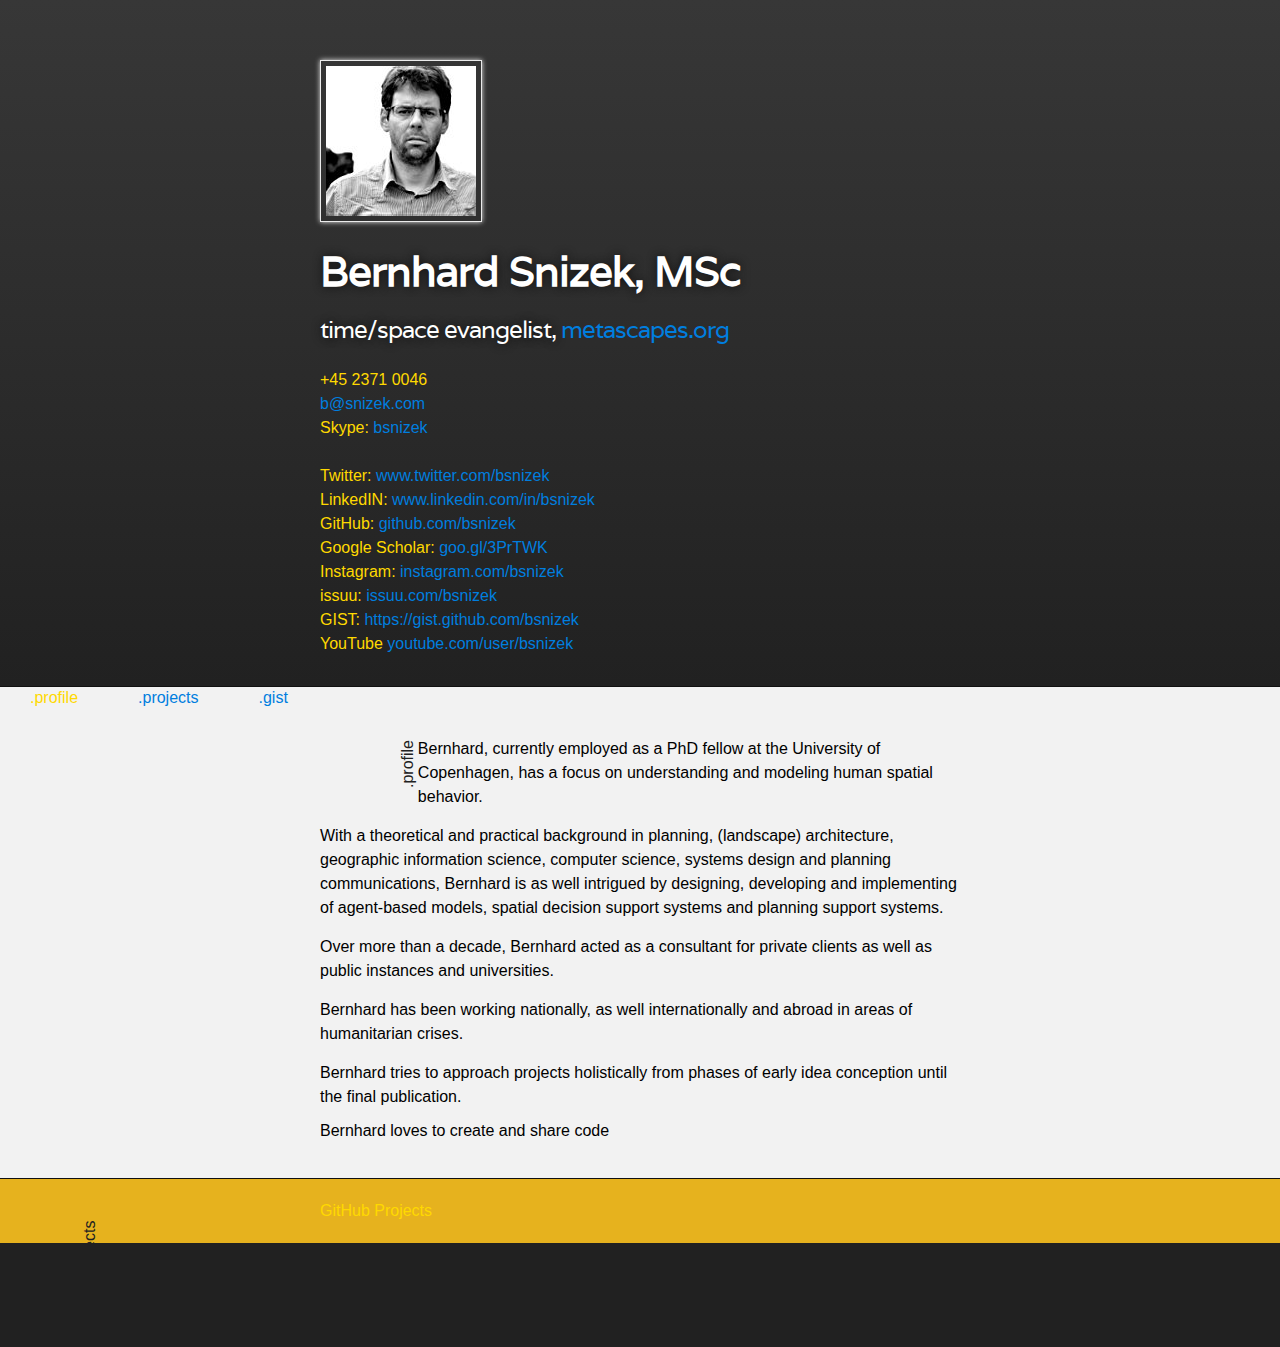
==== index.html @ 62fbc494 "yeah" ====
<!DOCTYPE html>
<html>

<head>
    <meta charset='utf-8' />
    <meta http-equiv="X-UA-Compatible" content="chrome=1" />
    <meta name="description" content="Bernhard Snizek : time/space evangelist" />
    <meta name="geo.position" content="55.670133,12.5394427"/>
    <meta name="geo.placename" content="Tøndergade 5, 1752 Copenhagen, Denmark"/>
    <meta name="geo.region" content="DK"/>

    <link rel=”author” href=”https://plus.google.com/bsnizek“/>
    <link rel="stylesheet" type="text/css" media="screen" href="stylesheets/stylesheet.css">
    <link href='http://fonts.googleapis.com/css?family=Varela' rel='stylesheet' type='text/css'>

    <meta property=”og:image” content=”http://snizek.com/images/besn.jpeg”/>

    <title>Bernhard Snizek</title>
    <script src="http://ajax.microsoft.com/ajax/jquery/jquery-1.4.2.min.js" type="text/javascript"></script>
    <script src="javascripts/github.js" type="text/javascript"></script>
    <script type="text/javascript" src="javascripts/instafeed.min.js"></script>


</head>

<body>

<!-- HEADER -->
<div id="header_wrap" class="outer">
    <header class="inner">
        <img src="images/besn.jpeg"/>
        <h1 id="project_title">Bernhard Snizek, MSc</h1>
        <h2 id="project_tagline">time/space evangelist, <a href="http://metascapes.org">metascapes.org</a></h2>
        <div>

            <div>+45 2371 0046</div>

            <div><a href="b@snizek.com">b@snizek.com</a></div>

            <div>

                Skype: <a href="skype:bsnizek?call">bsnizek</a></div>

            <br/>

            Twitter: <a href="http://www.twitter.com/bsnizek" target="_blank">www.twitter.com/bsnizek</a>

            <br/>

            <div>LinkedIN: <a href="https://www.linkedin.com/in/bsnizek" target="_blank">www.linkedin.com/in/bsnizek</a></div>

            <div>GitHub: <a href="https://github.com/bsnizek" target="_blank">github.com/bsnizek</a></div>

            Google Scholar: <a href="http://goo.gl/3PrTWK" target="_blank">goo.gl/3PrTWK</a>

            <br/>

            Instagram: <a href="http://instagram.com/bsnizek" target="_blank">instagram.com/bsnizek</a>

            <br/>

            issuu: <a href="http://issuu.com/bsnizek" target="_blank">issuu.com/bsnizek</a>

            <br/>

            GIST: <a href="https://gist.github.com/bsnizek" target="_blank">https://gist.github.com/bsnizek</a>

            <br/>

            YouTube <a href="http://www.youtube.com/user/bsnizek" target="_blank">youtube.com/user/bsnizek</a>

        </div>


    </header>
</div>

<div class="downlinkbar">
    <div class="buffer-left"></div>
    <div class="downlink">.profile</div>
    <div class="downlink"><a href="#github-projects">.projects</a></div>
    <div class="downlink"><a href="#gist_content">.gist</a></div>
</div>

<!-- MAIN CONTENT -->
<div>
    <div class="vertical">
        .profile
    </div>
    <div id="main_content_wrap" class="outer">
        <section id="main_content" class="inner">


            <p>Bernhard, currently employed as a PhD fellow at the University of Copenhagen, has a focus on understanding and modeling human spatial behavior.
            </p>

            <p>With a theoretical and practical background in planning, (landscape) architecture, geographic information science, computer science, systems design and planning communications, Bernhard is as well intrigued by designing, developing and implementing of agent-based models, spatial decision support systems and planning support systems.
            </p>
            <p>
                Over more than a decade, Bernhard acted as a consultant for private clients as well as public instances and universities.
            </p>
            <p>
                Bernhard has been working nationally, as well internationally and abroad in areas of humanitarian crises.
            </p>
            Bernhard tries to approach projects holistically from phases of early idea conception until the final publication.
            <p>
                Bernhard loves to create and share code
            </p>

        </section>
    </div>
</div>
<div>
    <div class="vertical">
        .projects
    </div>
    <div class="github-projects-outer-wrap">
        <section id="github-projects" class="inner">
            <div class="-vertical-label">
                GitHub Projects
            </div>
            <div id="github-projects"></div>
        </section>
    </div>
</div>

<script type="text/javascript">
    var feed = new Instafeed({
        get: 'user',
        clientId: 'bed792d6b93044f2913ab6e5dfcff316'
    });
    console.log(feed);
    feed.run();
</script>

<script type="text/javascript">
    $(function() {
        $("#github-projects").loadRepositories("bsnizek");
    });
</script>
<div>
    <div class="vertical">
        .gist
    </div>
    <div class="github-gist-outer-wrap">
        <section id="gist_content" class="inner">
            <script type="text/javascript" src="https://gist.github.com/bsnizek/44dda665971aecd81779.js"></script>
        </section>
    </div>
</div>




<!-- FOOTER  -->
<!--
<div id="footer_wrap" class="outer">
  <footer class="inner">
    <p class="copyright">Bernhard Snizek maintained by <a href="https://github.com/bsnizek">bsnizek</a></p>
    <p>Published with <a href="http://pages.github.com">GitHub Pages</a></p>
  </footer>
</div>-->

<script>
    (function(i,s,o,g,r,a,m){i['GoogleAnalyticsObject']=r;i[r]=i[r]||function(){
        (i[r].q=i[r].q||[]).push(arguments)},i[r].l=1*new Date();a=s.createElement(o),
            m=s.getElementsByTagName(o)[0];a.async=1;a.src=g;m.parentNode.insertBefore(a,m)
    })(window,document,'script','//www.google-analytics.com/analytics.js','ga');

    ga('create', 'UA-50761305-1', 'snizek.com');
    ga('send', 'pageview');

</script>

</body>
</html>
---- stylesheets/stylesheet.css ----
/*******************************************************************************
Slate Theme for GitHub Pages
by Jason Costello, @jsncostello
*******************************************************************************/

@import url(pygment_trac.css);

/*******************************************************************************
MeyerWeb Reset
*******************************************************************************/


html, body, div, span, applet, object, iframe,
h1, h2, h3, h4, h5, h6, p, blockquote, pre,
a, abbr, acronym, address, big, cite, code,
del, dfn, em, img, ins, kbd, q, s, samp,
small, strike, strong, sub, sup, tt, var,
b, u, i, center,
dl, dt, dd, ol, ul, li,
fieldset, form, label, legend,
table, caption, tbody, tfoot, thead, tr, th, td,
article, aside, canvas, details, embed,
figure, figcaption, footer, header, hgroup,
menu, nav, output, ruby, section, summary,
time, mark, audio, video {
    margin: 0;
    padding: 0;
    border: 0;
    font: inherit;
    vertical-align: baseline;
}

/* HTML5 display-role reset for older browsers */
article, aside, details, figcaption, figure,
footer, header, hgroup, menu, nav, section {
    display: block;
}

ol, ul {
    list-style: none;
}

table {
    border-collapse: collapse;
    border-spacing: 0;
}

/*******************************************************************************
Theme Styles
*******************************************************************************/

body {
    box-sizing: border-box;
    color:#ffd900;
    background: #212121;
    font-size: 16px;
    font-family: DIN, 'Myriad Pro', Calibri, Helvetica, Arial, sans-serif;
    line-height: 1.5;
    -webkit-font-smoothing: antialiased;
}

h1, h2, h3, h4, h5, h6 {
    margin: 10px 0;
    font-weight: 700;
    color:#222222;
    font-family: 'Varela', 'Lucida Grande', 'Calibri', Helvetica, Arial, sans-serif;
    letter-spacing: -1px;
}

h1 {
    font-size: 36px;
    font-weight: 700;
}

h2 {
    padding-bottom: 10px;
    font-size: 32px;
    background: url('../images/bg_hr.png') repeat-x bottom;
}

h3 {
    font-size: 24px;
}

h4 {
    font-size: 21px;
}

h5 {
    font-size: 18px;
}

h6 {
    font-size: 16px;
}

p {
    margin: 10px 0 15px 0;
}

footer p {
    color: #f2f2f2;
}

a {
    text-decoration: none;
    color: #007edf;
    text-shadow: none;

    transition: color 0.5s ease;
    transition: text-shadow 0.5s ease;
    -webkit-transition: color 0.5s ease;
    -webkit-transition: text-shadow 0.5s ease;
    -moz-transition: color 0.5s ease;
    -moz-transition: text-shadow 0.5s ease;
    -o-transition: color 0.5s ease;
    -o-transition: text-shadow 0.5s ease;
    -ms-transition: color 0.5s ease;
    -ms-transition: text-shadow 0.5s ease;
}

a:hover, a:focus {text-decoration: underline;}

footer a {
    color: #F2F2F2;
    text-decoration: underline;
}

em {
    font-style: italic;
}

strong {
    font-weight: bold;
}

img {
    position: relative;
    margin: 0 auto;
    max-width: 739px;
    padding: 5px;
    margin: 10px 0 10px 0;
    border: 1px solid #ebebeb;

    box-shadow: 0 0 5px #ebebeb;
    -webkit-box-shadow: 0 0 5px #ebebeb;
    -moz-box-shadow: 0 0 5px #ebebeb;
    -o-box-shadow: 0 0 5px #ebebeb;
    -ms-box-shadow: 0 0 5px #ebebeb;
}

p img {
    display: inline;
    margin: 0;
    padding: 0;
    vertical-align: middle;
    text-align: center;
    border: none;
}

pre, code {
    width: 100%;
    color: #222;
    background-color: #fff;

    font-family: Monaco, "Bitstream Vera Sans Mono", "Lucida Console", Terminal, monospace;
    font-size: 14px;

    border-radius: 2px;
    -moz-border-radius: 2px;
    -webkit-border-radius: 2px;
}

pre {
    width: 100%;
    padding: 10px;
    box-shadow: 0 0 10px rgba(0,0,0,.1);
    overflow: auto;
}

code {
    padding: 3px;
    margin: 0 3px;
    box-shadow: 0 0 10px rgba(0,0,0,.1);
}

pre code {
    display: block;
    box-shadow: none;
}

blockquote {
    color: #666;
    margin-bottom: 20px;
    padding: 0 0 0 20px;
    border-left: 3px solid #bbb;
}


ul, ol, dl {
    margin-bottom: 15px
}

ul {
    list-style: inside;
    padding-left: 20px;
}

ol {
    list-style: decimal inside;
    padding-left: 20px;
}

dl dt {
    font-weight: bold;
}

dl dd {
    padding-left: 20px;
    font-style: italic;
}

dl p {
    padding-left: 20px;
    font-style: italic;
}

hr {
    height: 1px;
    margin-bottom: 5px;
    border: none;
    background: url('../images/bg_hr.png') repeat-x center;
}

table {
    border: 1px solid #373737;
    margin-bottom: 20px;
    text-align: left;
}

th {
    font-family: 'Lucida Grande', 'Helvetica Neue', Helvetica, Arial, sans-serif;
    padding: 10px;
    background: #373737;
    color: #fff;
}

td {
    padding: 10px;
    border: 1px solid #373737;
}

form {
    background: #f2f2f2;
    padding: 20px;
}

/*******************************************************************************
Full-Width Styles
*******************************************************************************/

.outer {
    width: 100%;
}

.inner {
    position: relative;
    max-width: 640px;
    padding: 20px 10px;
    margin: 0 auto;
}

#forkme_banner {
    display: block;
    position: absolute;
    top:0;
    right: 10px;
    z-index: 10;
    padding: 10px 50px 10px 10px;
    color: #fff;
    background: url('../images/blacktocat.png') #0090ff no-repeat 95% 50%;
    font-weight: 700;
    box-shadow: 0 0 10px rgba(0,0,0,.5);
    border-bottom-left-radius: 2px;
    border-bottom-right-radius: 2px;
}

#header_wrap {
    background: #212121;
    background: -moz-linear-gradient(top, #373737, #212121);
    background: -webkit-linear-gradient(top, #373737, #212121);
    background: -ms-linear-gradient(top, #373737, #212121);
    background: -o-linear-gradient(top, #373737, #212121);
    background: linear-gradient(top, #373737, #212121);
}

#header_wrap .inner {
    padding: 50px 10px 30px 10px;
}

#project_title {
    margin: 0;
    color: #fff;
    font-size: 42px;
    font-weight: 700;
    text-shadow: #111 0px 0px 10px;
}

#project_tagline {
    color: #fff;
    font-size: 24px;
    font-weight: 300;
    background: none;
    text-shadow: #111 0px 0px 10px;
}

#downloads {
    position: absolute;
    width: 210px;
    z-index: 10;
    bottom: -40px;
    right: 0;
    height: 70px;
    background: url('../images/icon_download.png') no-repeat 0% 90%;
}

.zip_download_link {
    display: block;
    float: right;
    width: 90px;
    height:70px;
    text-indent: -5000px;
    overflow: hidden;
    background: url(../images/sprite_download.png) no-repeat bottom left;
}

.tar_download_link {
    display: block;
    float: right;
    width: 90px;
    height:70px;
    text-indent: -5000px;
    overflow: hidden;
    background: url(../images/sprite_download.png) no-repeat bottom right;
    margin-left: 10px;
}

.zip_download_link:hover {
    background: url(../images/sprite_download.png) no-repeat top left;
}

.tar_download_link:hover {
    background: url(../images/sprite_download.png) no-repeat top right;
}

#main_content_wrap {
    background: #f2f2f2;
    border-top: 1px solid #111;
    border-bottom: 1px solid #111;
    color:black;
}

#main_content {
    padding-top: 40px;
}

#footer_wrap {
    background: #212121;
}



/*******************************************************************************
Small Device Styles
*******************************************************************************/

@media screen and (max-width: 480px) {
    body {
        font-size:14px;
    }

    #downloads {
        display: none;
    }

    .inner {
        min-width: 320px;
        max-width: 480px;
    }

    #project_title {
        font-size: 32px;
    }

    h1 {
        font-size: 28px;
    }

    h2 {
        font-size: 24px;
    }

    h3 {
        font-size: 21px;
    }

    h4 {
        font-size: 18px;
    }

    h5 {
        font-size: 14px;
    }

    h6 {
        font-size: 12px;
    }

    code, pre {
        min-width: 320px;
        max-width: 480px;
        font-size: 11px;
    }

}

.github-projects-outer-wrap {
    background: #e6b21e;
    opacity: 1;
}

.github-projects-outer-wrap a {
    color:#ffd900;
    opacity: 1;
}

.vertical {
    float:left;
    width:100px;
    color: #212121;
    padding-top: 80px;
    -webkit-transform: rotate(-90deg);
    -moz-transform: rotate(-90deg);
    -ms-transform: rotate(-90deg);
    -o-transform: rotate(-90deg);
    transform: rotate(-90deg);

    /* also accepts left, right, top, bottom coordinates; not required, but a good idea for styling */
    -webkit-transform-origin: 50% 50%;
    -moz-transform-origin: 50% 50%;
    -ms-transform-origin: 50% 50%;
    -o-transform-origin: 50% 50%;
    transform-origin: 50% 50%;

    /* Should be unset in IE9+ I think. */
    filter: progid:DXImageTransform.Microsoft.BasicImage(rotation=3);
}

.downlink {
    float:left;
    padding-left:30px;
    padding-right:30px;
}

.buffer-left {
    width:50px;
    float:left;
}
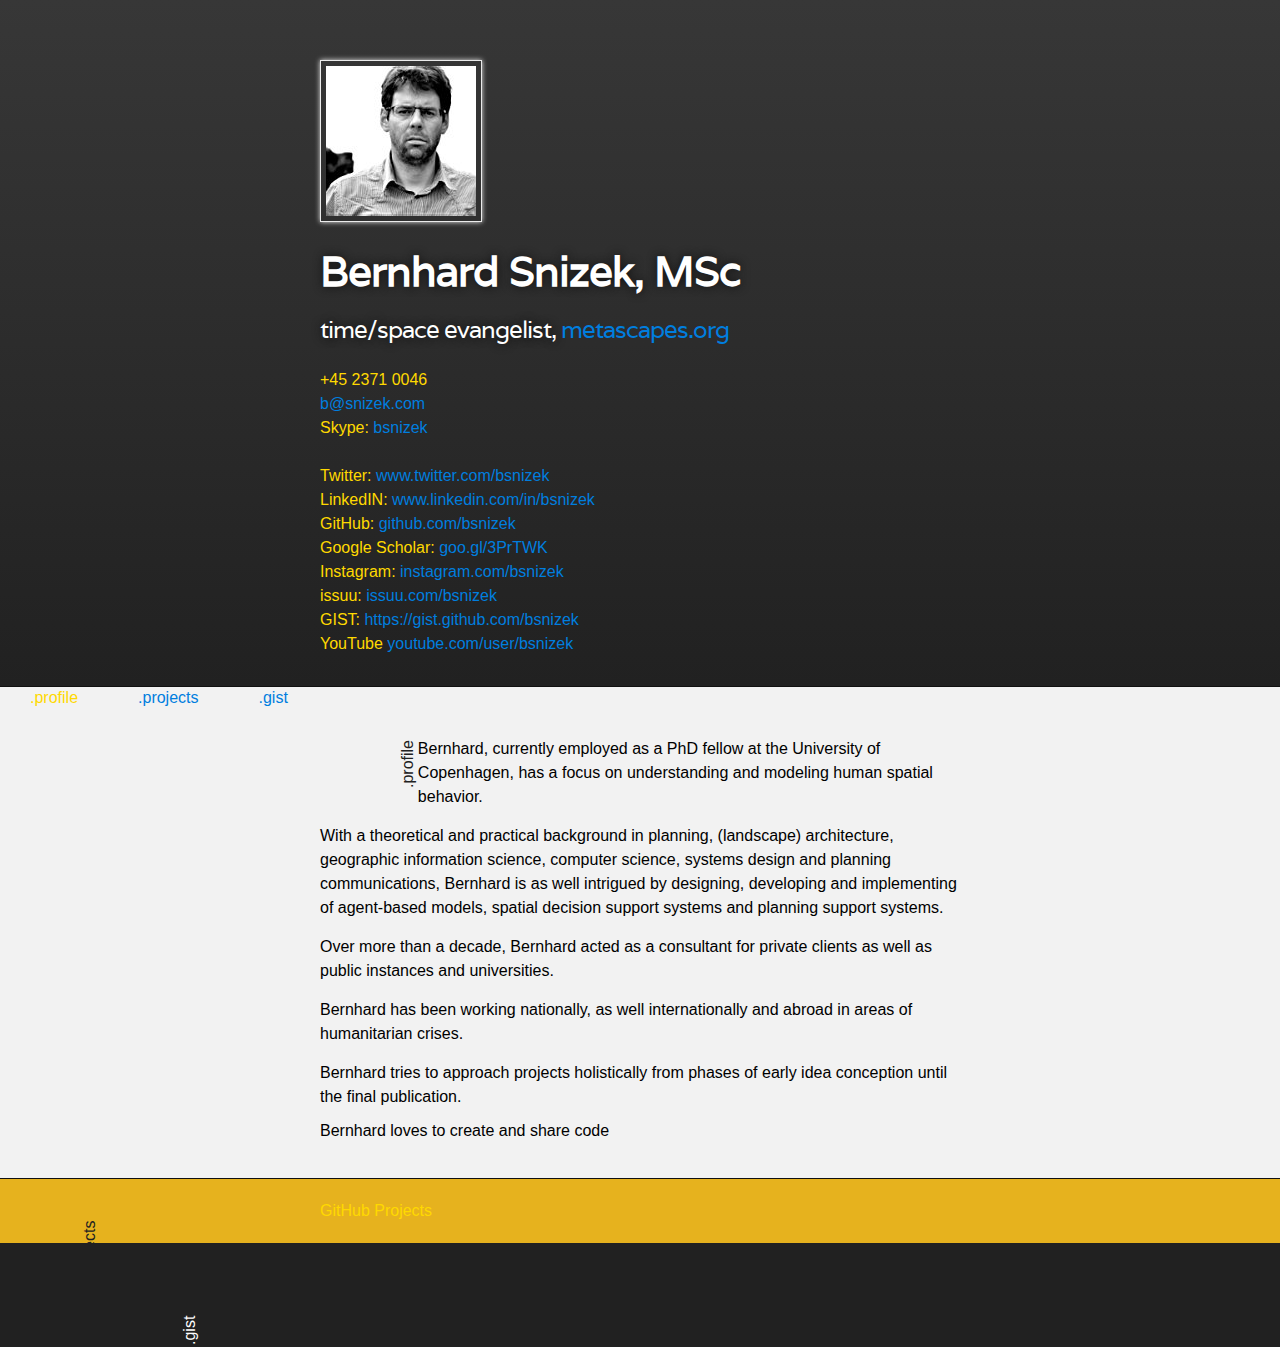
==== commit 4a4221f4: "yeah" ====
--- a/index.html
+++ b/index.html
@@ -139,7 +139,7 @@
     });
 </script>
 <div>
-    <div class="vertical">
+    <div class="vertical" style="color: #ffffff">
         .gist
     </div>
     <div class="github-gist-outer-wrap">
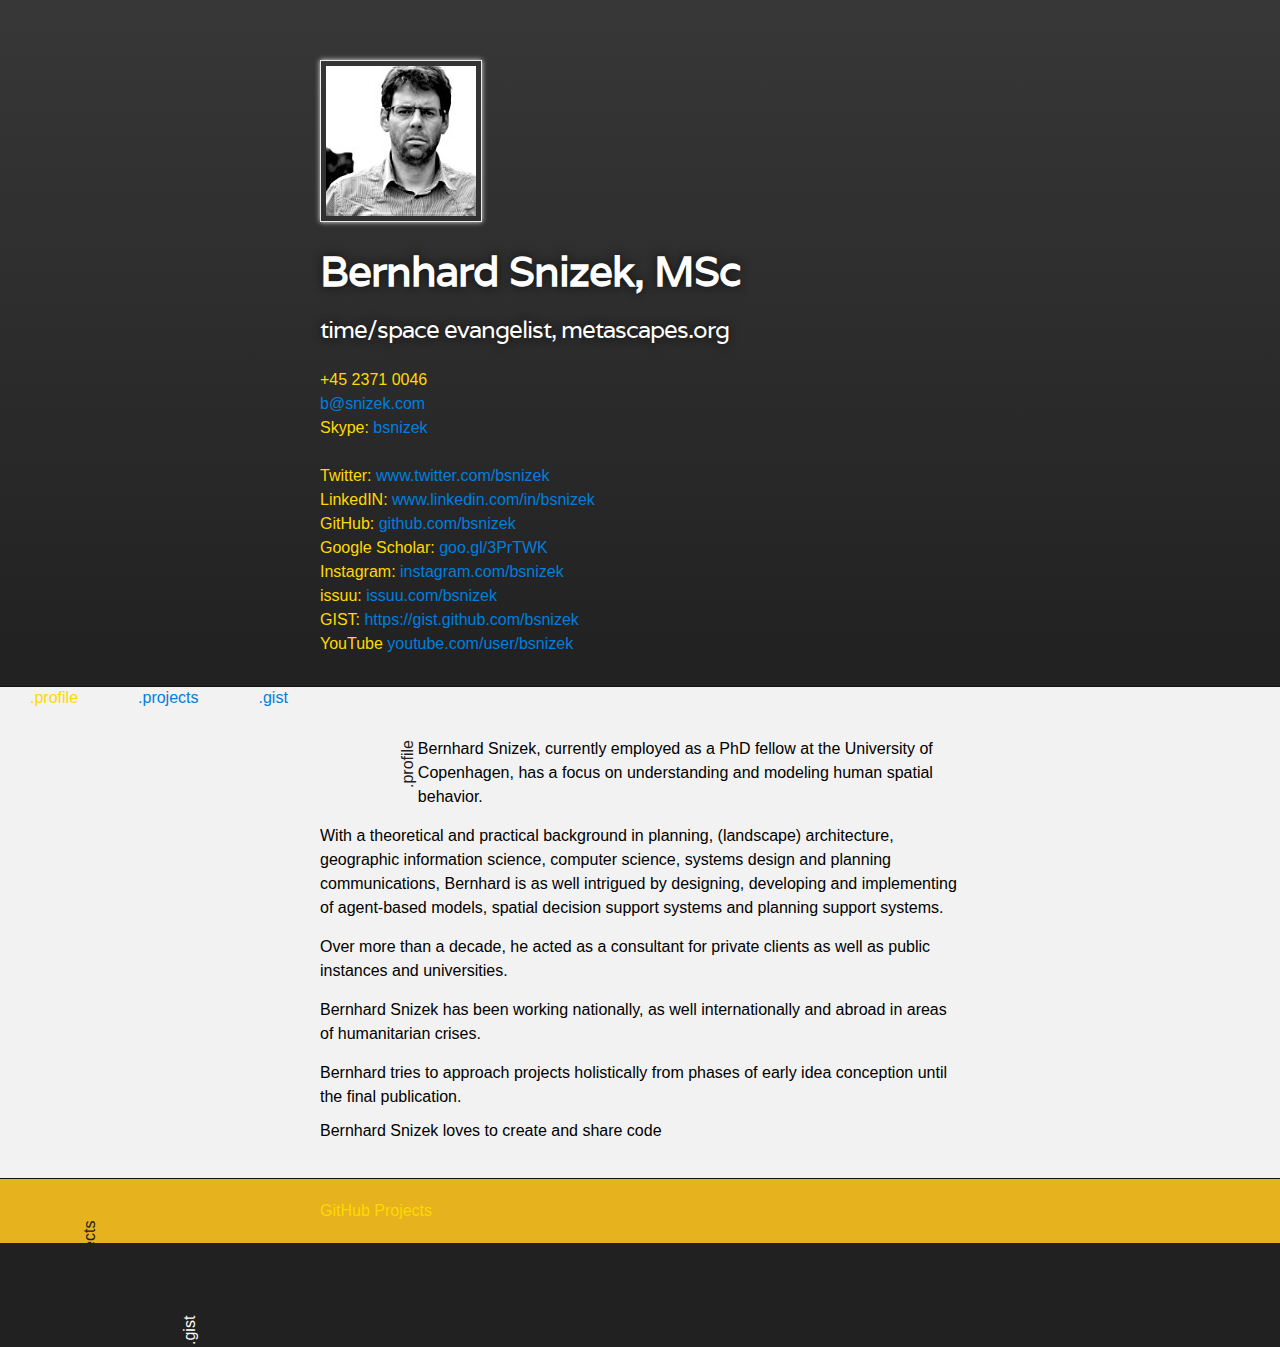
==== commit f646307f: "xxx" ====
--- a/index.html
+++ b/index.html
@@ -8,6 +8,17 @@
     <meta name="geo.position" content="55.670133,12.5394427"/>
     <meta name="geo.placename" content="Tøndergade 5, 1752 Copenhagen, Denmark"/>
     <meta name="geo.region" content="DK"/>
+    <meta name="description" content="Bernhard Snizek, currently employed as a PhD fellow at the University of Copenhagen, has a focus on understanding and modeling human spatial behavior. With a theoretical and practical background in planning, (landscape) architecture, geographic information science, computer science, systems design and planning communications, Bernhard is as well intrigued by designing, developing and implementing of agent-based models, spatial decision support systems and planning support systems. Over more than a decade, he acted as a consultant for private clients as well as public instances and academic instances. Bernhard Snizek has been working nationally, as well internationally and abroad in areas of humanitarian crises.Bernhard tries to approach projects holistically from phases of early idea conception until the final publication."/>
+
+    <link rel="canonical" href="http://snizek.com/" />
+    <meta name="twitter:card" content="summary"/>
+    <meta name="twitter:site" content="@bsnizek"/>
+    <meta name="twitter:domain" content="Bernhard Snizek"/>
+    <meta name="twitter:creator" content="@bsnizek"/>
+    <meta name="twitter:image:src" content="http://snizek.com/images/besn.jpeg"/>
+    <meta name="twitter:description" content="Bernhard Snizek, currently employed as a PhD fellow at the University of Copenhagen, has a focus on understanding and modeling human spatial behavior. With a theoretical and practical background in planning, (landscape) architecture, geographic information science, computer science, systems design and planning communications, Bernhard is as well intrigued by designing, developing and implementing of agent-based models, spatial decision support systems and planning support systems. Over more than a decade, he acted as a consultant for private clients as well as public instances and academic instances. Bernhard Snizek has been working nationally, as well internationally and abroad in areas of humanitarian crises.Bernhard tries to approach projects holistically from phases of early idea conception until the final publication."/>
+    <meta name="twitter:title" content="Bernhard Snizek - time/space evangelist"/>
+    <meta name="twitter:url" content="http://snizek.com/"/>
 
     <link rel=”author” href=”https://plus.google.com/bsnizek“/>
     <link rel="stylesheet" type="text/css" media="screen" href="stylesheets/stylesheet.css">
@@ -30,7 +41,7 @@
     <header class="inner">
         <img src="images/besn.jpeg"/>
         <h1 id="project_title">Bernhard Snizek, MSc</h1>
-        <h2 id="project_tagline">time/space evangelist, <a href="http://metascapes.org">metascapes.org</a></h2>
+        <h2 id="project_tagline">time/space evangelist, metascapes.org</h2>
         <div>
 
             <div>+45 2371 0046</div>
@@ -91,20 +102,20 @@
         <section id="main_content" class="inner">
 
 
-            <p>Bernhard, currently employed as a PhD fellow at the University of Copenhagen, has a focus on understanding and modeling human spatial behavior.
+            <p>Bernhard Snizek, currently employed as a PhD fellow at the University of Copenhagen, has a focus on understanding and modeling human spatial behavior.
             </p>
 
             <p>With a theoretical and practical background in planning, (landscape) architecture, geographic information science, computer science, systems design and planning communications, Bernhard is as well intrigued by designing, developing and implementing of agent-based models, spatial decision support systems and planning support systems.
             </p>
             <p>
-                Over more than a decade, Bernhard acted as a consultant for private clients as well as public instances and universities.
+                Over more than a decade, he acted as a consultant for private clients as well as public instances and universities.
             </p>
             <p>
-                Bernhard has been working nationally, as well internationally and abroad in areas of humanitarian crises.
+                Bernhard Snizek has been working nationally, as well internationally and abroad in areas of humanitarian crises.
             </p>
             Bernhard tries to approach projects holistically from phases of early idea conception until the final publication.
             <p>
-                Bernhard loves to create and share code
+                Bernhard Snizek loves to create and share code
             </p>
 
         </section>
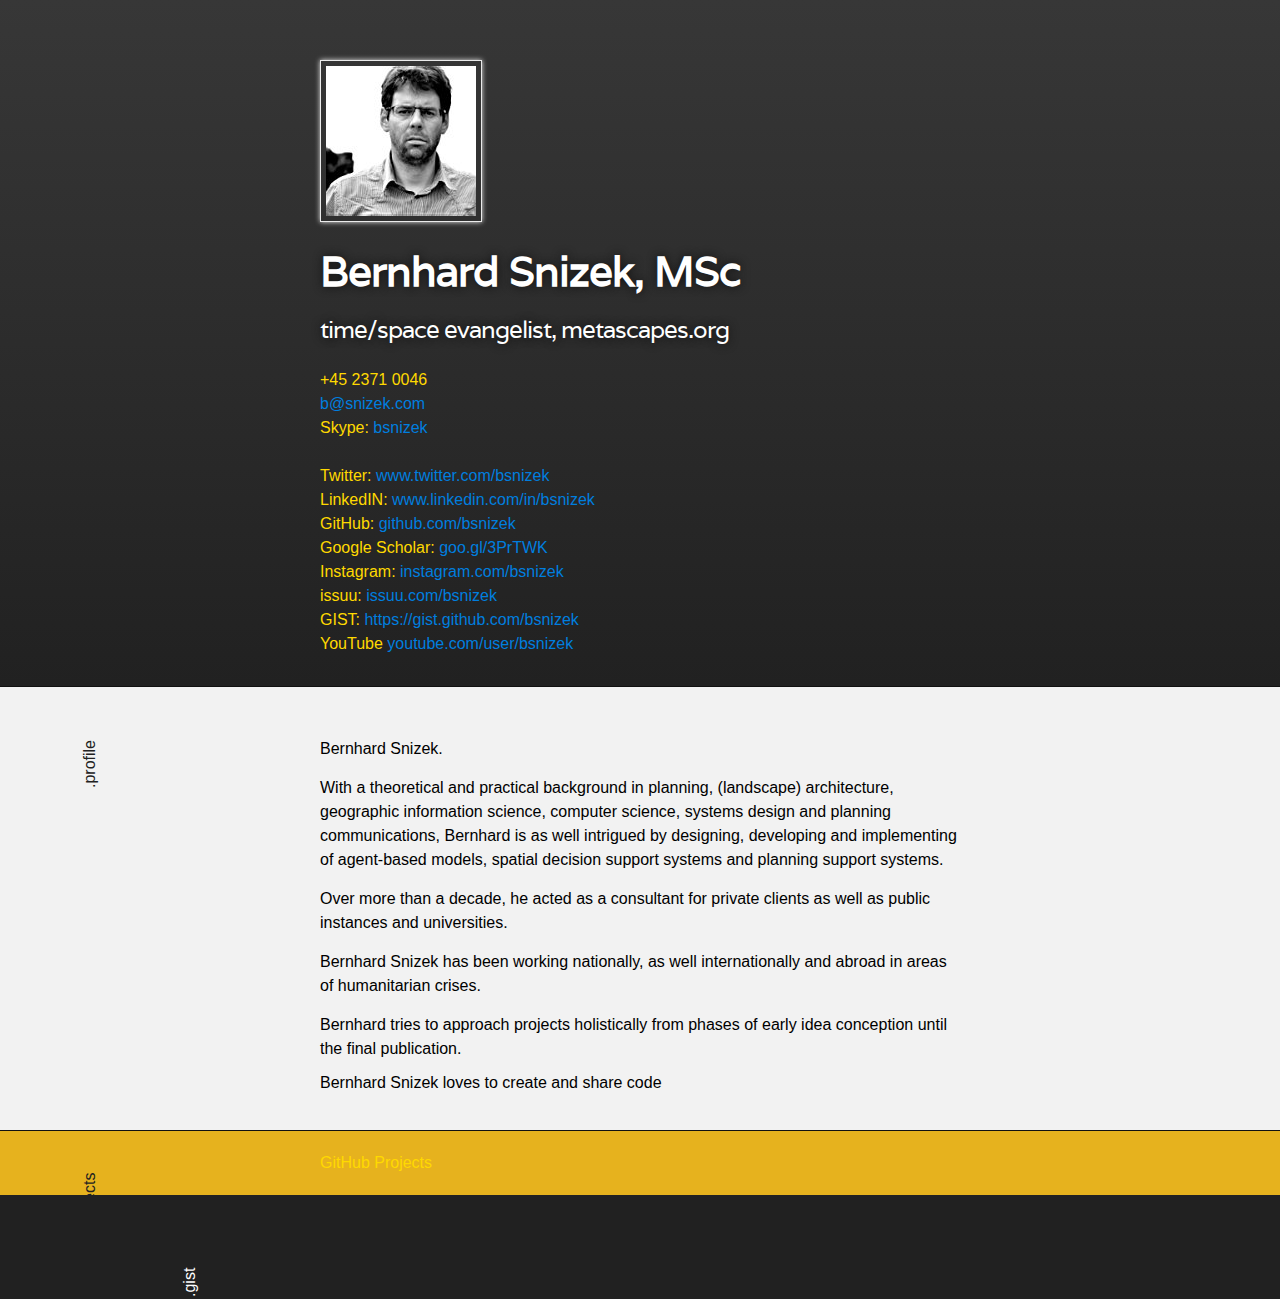
==== commit cceababe: "more" ====
--- a/index.html
+++ b/index.html
@@ -21,6 +21,15 @@
     <meta name="twitter:url" content="http://snizek.com/"/>
 
     <link rel=”author” href=”https://plus.google.com/bsnizek“/>
+    <link rel=”author” href=”http://instagram.com/bsnizek“/>
+    <link rel=”author” href=”https://www.linkedin.com/in/bsnizek“/>
+    <link rel=”author” href=”http://scholar.google.com/citations?user=Hc6SkqwAAAAJ&hl=en“/>
+    <link rel=”author” href=”https://github.com/bsnizek“/>
+    <link rel=”author” href=”http://www.twitter.com/bsnizek“/>
+    <link rel=”author” href=”http://instagram.com/bsnizek“/>
+    <link rel=”author” href=”http://www.youtube.com/user/bsnizek“/>
+
+
     <link rel="stylesheet" type="text/css" media="screen" href="stylesheets/stylesheet.css">
     <link href='http://fonts.googleapis.com/css?family=Varela' rel='stylesheet' type='text/css'>
 
@@ -86,13 +95,6 @@
     </header>
 </div>
 
-<div class="downlinkbar">
-    <div class="buffer-left"></div>
-    <div class="downlink">.profile</div>
-    <div class="downlink"><a href="#github-projects">.projects</a></div>
-    <div class="downlink"><a href="#gist_content">.gist</a></div>
-</div>
-
 <!-- MAIN CONTENT -->
 <div>
     <div class="vertical">
@@ -102,7 +104,7 @@
         <section id="main_content" class="inner">
 
 
-            <p>Bernhard Snizek, currently employed as a PhD fellow at the University of Copenhagen, has a focus on understanding and modeling human spatial behavior.
+            <p>Bernhard Snizek.
             </p>
 
             <p>With a theoretical and practical background in planning, (landscape) architecture, geographic information science, computer science, systems design and planning communications, Bernhard is as well intrigued by designing, developing and implementing of agent-based models, spatial decision support systems and planning support systems.
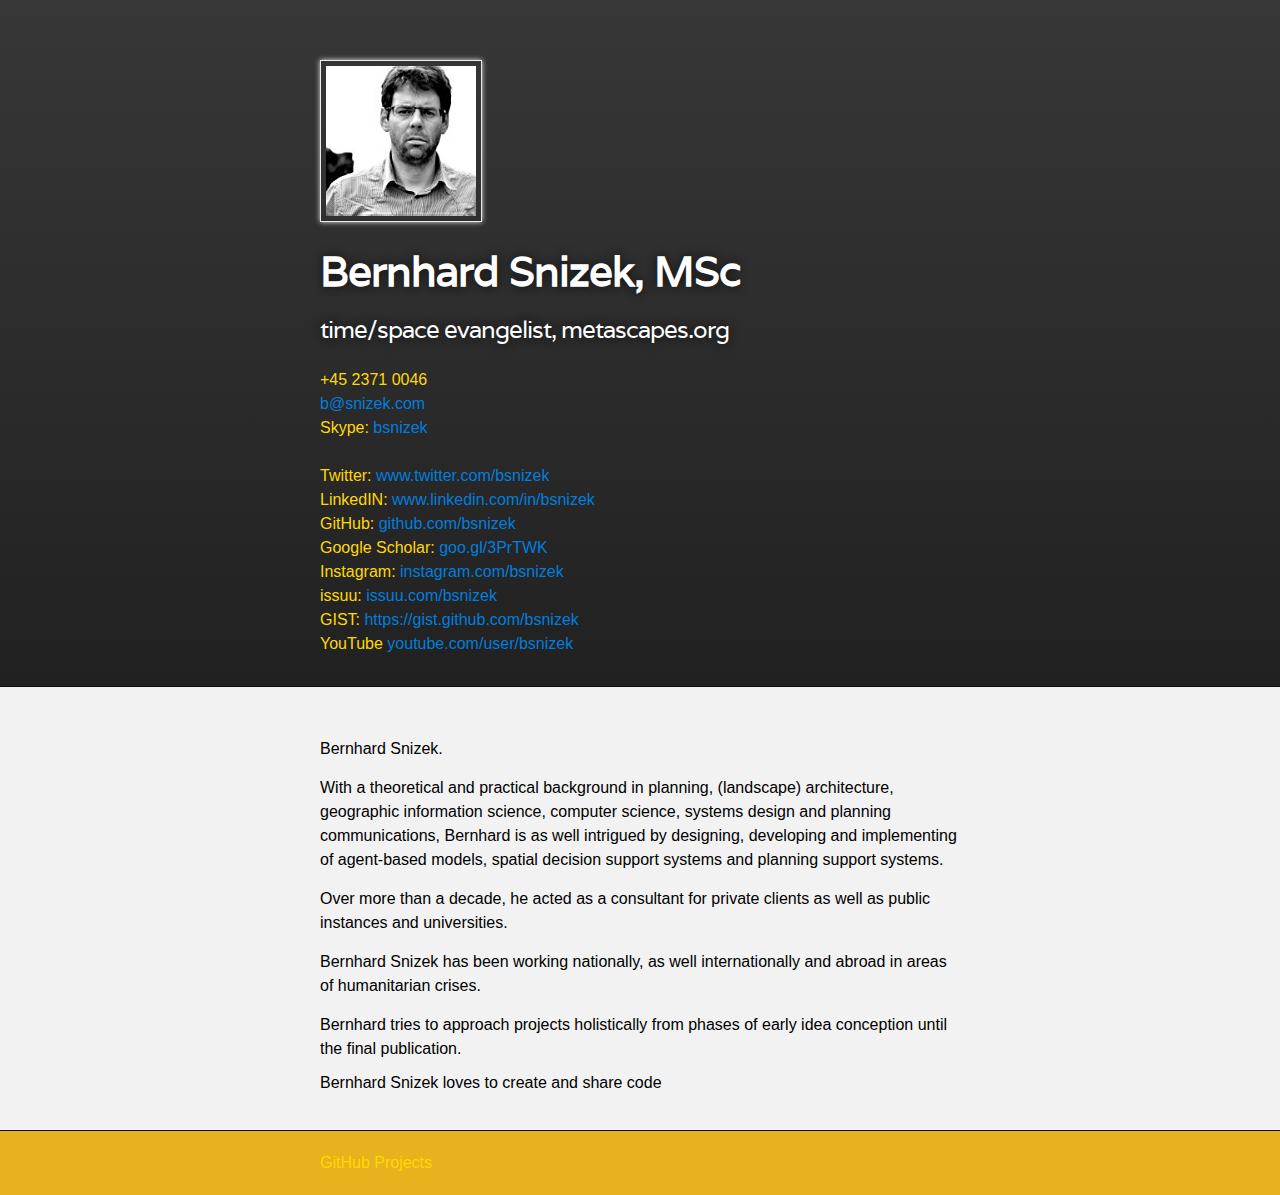
==== commit 85c76af6: "more" ====
--- a/index.html
+++ b/index.html
@@ -97,9 +97,6 @@
 
 <!-- MAIN CONTENT -->
 <div>
-    <div class="vertical">
-        .profile
-    </div>
     <div id="main_content_wrap" class="outer">
         <section id="main_content" class="inner">
 
@@ -124,9 +121,6 @@
     </div>
 </div>
 <div>
-    <div class="vertical">
-        .projects
-    </div>
     <div class="github-projects-outer-wrap">
         <section id="github-projects" class="inner">
             <div class="-vertical-label">
@@ -151,16 +145,6 @@
         $("#github-projects").loadRepositories("bsnizek");
     });
 </script>
-<div>
-    <div class="vertical" style="color: #ffffff">
-        .gist
-    </div>
-    <div class="github-gist-outer-wrap">
-        <section id="gist_content" class="inner">
-            <script type="text/javascript" src="https://gist.github.com/bsnizek/44dda665971aecd81779.js"></script>
-        </section>
-    </div>
-</div>
 
 
 
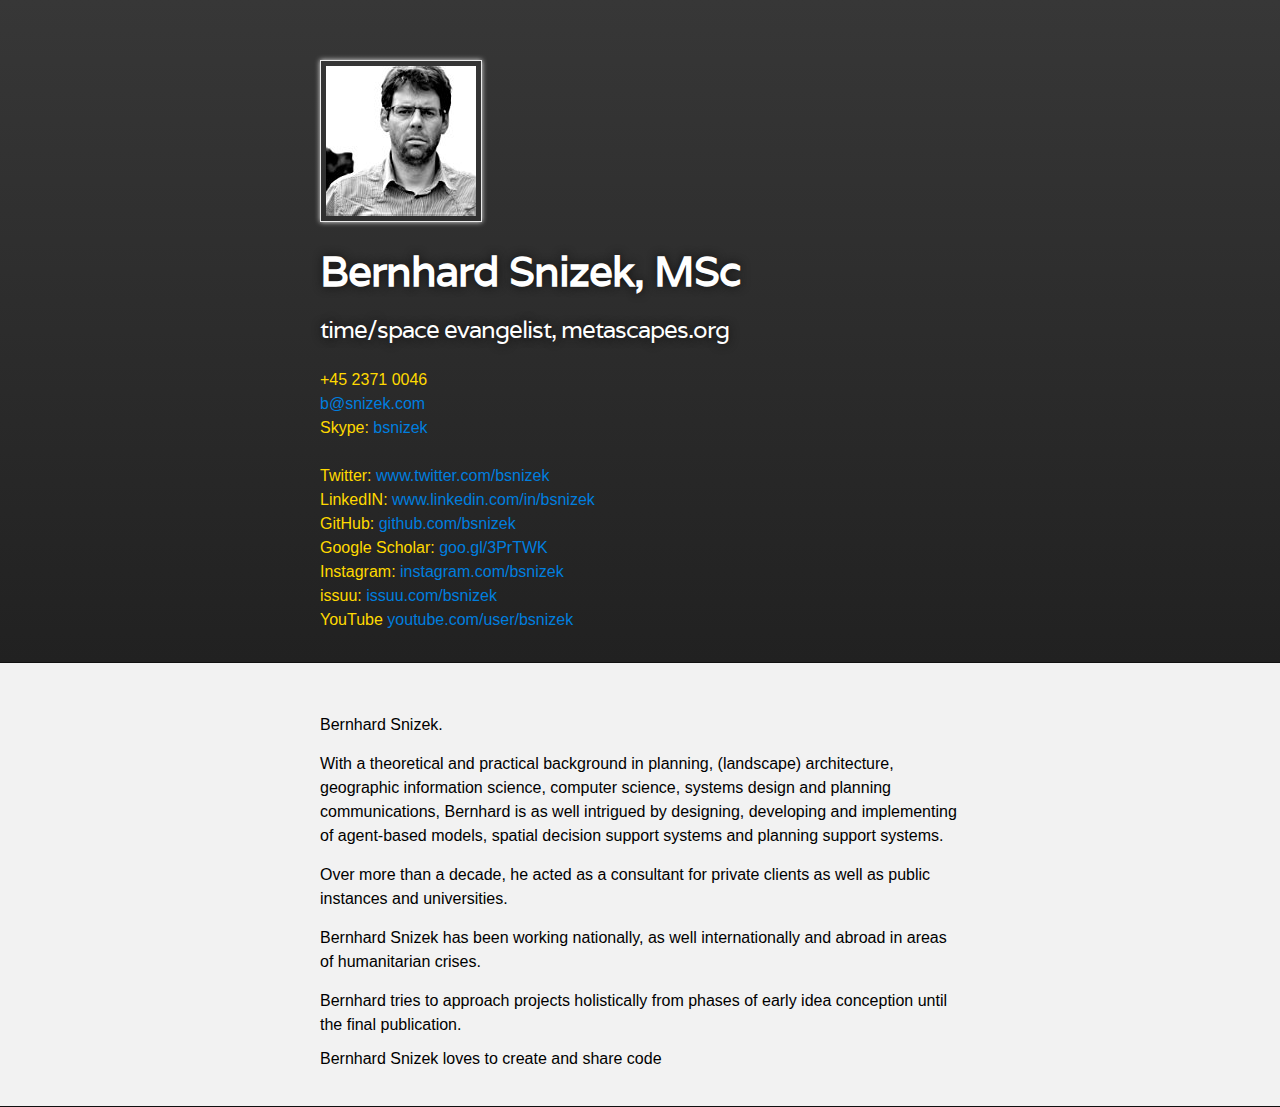
==== commit cd7cdcc7: "yesh" ====
--- a/index.html
+++ b/index.html
@@ -36,10 +36,6 @@
     <meta property=”og:image” content=”http://snizek.com/images/besn.jpeg”/>
 
     <title>Bernhard Snizek</title>
-    <script src="http://ajax.microsoft.com/ajax/jquery/jquery-1.4.2.min.js" type="text/javascript"></script>
-    <script src="javascripts/github.js" type="text/javascript"></script>
-    <script type="text/javascript" src="javascripts/instafeed.min.js"></script>
-
 
 </head>
 
@@ -83,10 +79,6 @@
 
             <br/>
 
-            GIST: <a href="https://gist.github.com/bsnizek" target="_blank">https://gist.github.com/bsnizek</a>
-
-            <br/>
-
             YouTube <a href="http://www.youtube.com/user/bsnizek" target="_blank">youtube.com/user/bsnizek</a>
 
         </div>
@@ -120,34 +112,6 @@
         </section>
     </div>
 </div>
-<div>
-    <div class="github-projects-outer-wrap">
-        <section id="github-projects" class="inner">
-            <div class="-vertical-label">
-                GitHub Projects
-            </div>
-            <div id="github-projects"></div>
-        </section>
-    </div>
-</div>
-
-<script type="text/javascript">
-    var feed = new Instafeed({
-        get: 'user',
-        clientId: 'bed792d6b93044f2913ab6e5dfcff316'
-    });
-    console.log(feed);
-    feed.run();
-</script>
-
-<script type="text/javascript">
-    $(function() {
-        $("#github-projects").loadRepositories("bsnizek");
-    });
-</script>
-
-
-
 
 <!-- FOOTER  -->
 <!--
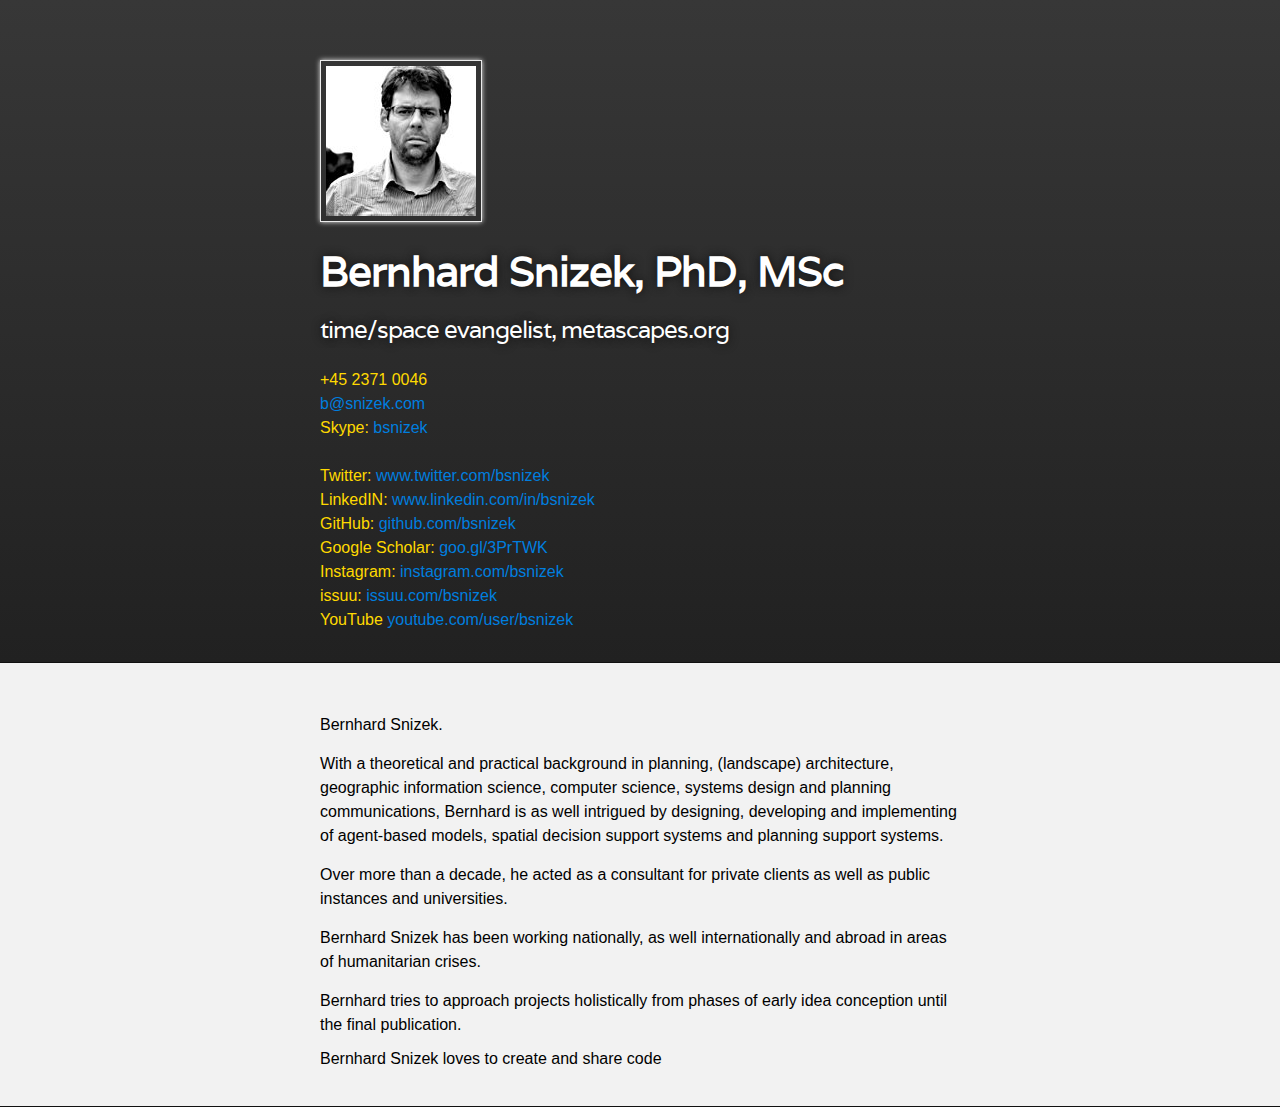
==== commit e8eea286: "Update index.html" ====
--- a/index.html
+++ b/index.html
@@ -45,7 +45,7 @@
 <div id="header_wrap" class="outer">
     <header class="inner">
         <img src="images/besn.jpeg"/>
-        <h1 id="project_title">Bernhard Snizek, MSc</h1>
+        <h1 id="project_title">Bernhard Snizek, PhD, MSc</h1>
         <h2 id="project_tagline">time/space evangelist, metascapes.org</h2>
         <div>
 
